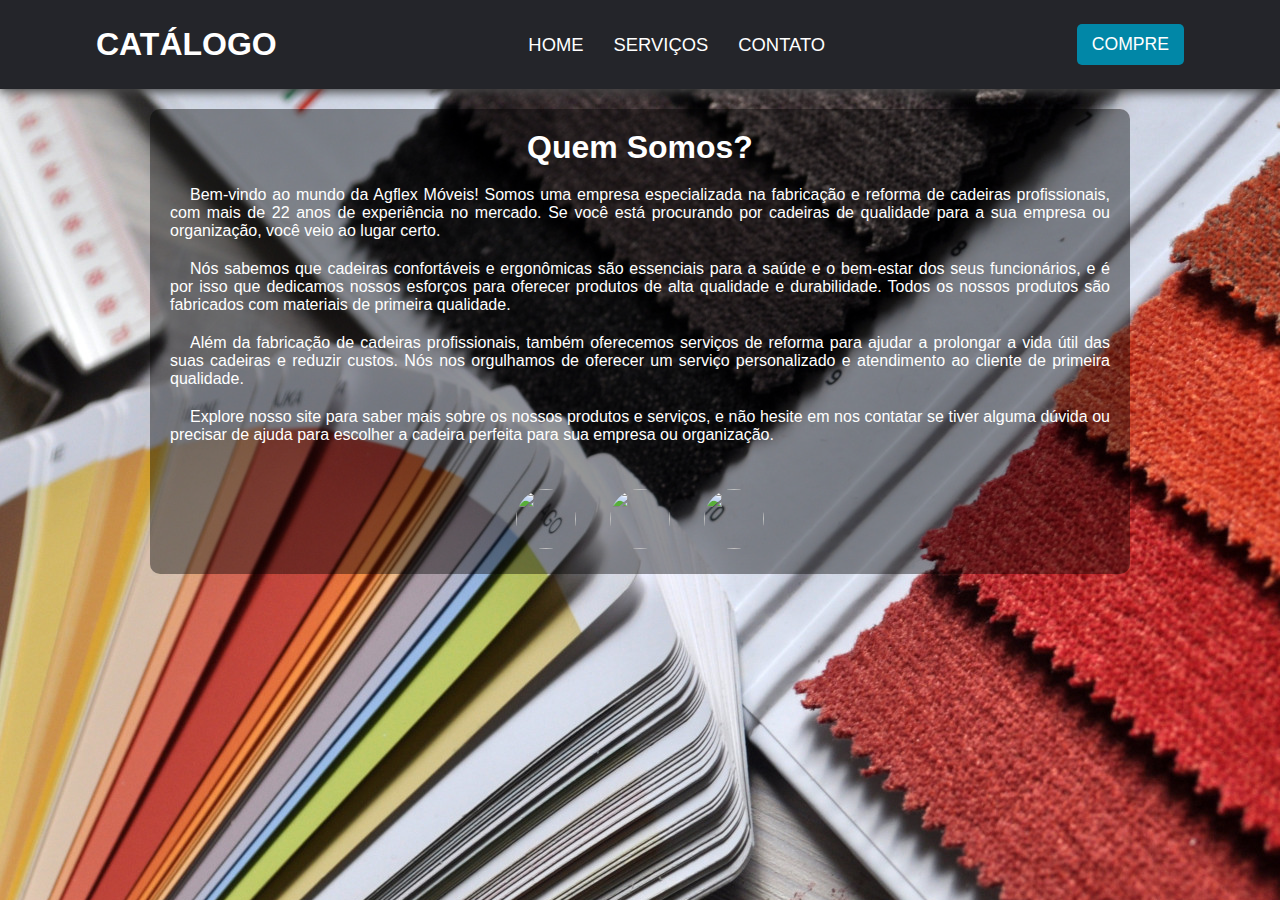
==== Html/catalogo.html @ 661fae49 "att" ====
<!DOCTYPE html>
<html lang="pt-br">

<head>
    <meta charset="UTF-8">
    <meta http-equiv="X-UA-Compatible" content="IE=edge">
    <meta name="viewport" content="width=device-width, initial-scale=1.0">
    <link rel="stylesheet" href="../CSS/style.css">
      

    <title>AGflex Moveis</title>
</head>

<body>
    <header>
        <nav class="nav-bar">
            <div class="logo">
                <h1>CATÁLOGO</h1>
            </div>
            <div class="nav-list">
                <ul>
                    <li class="nav-item"><a href="../index.html" class="nav-link">HOME</a></li>
                    <li class="nav-item"><a href="servicos.html" class="nav-link">SERVIÇOS</a></li>
                    <li class="nav-item"><a href="contato.html" class="nav-link">CONTATO</a></li>
                </ul>
            </div>
            <div class="login-button">
                <button><a href="compre.html">COMPRE</a></button>
            </div>

            <div class="mobile-menu-icon">
                <button onclick="menuShow()"><img class="icon" src="imagens/icons/menu.png" alt="botao menu"></button>
            </div>
        </nav>
        <div class="mobile-menu">
            <ul>
                <li class="nav-item"><a href="../index.html" class="nav-link">HOME</a></li>
                <li class="nav-item"><a href="servicos.html" class="nav-link">SERVIÇOS</a></li>
                <li class="nav-item"><a href="contato.html" class="nav-link">CONTATO</a></li>
            </ul>   

            <div class="login-button">
                <button><a href="compre.html">COMPRE</a></button>
            </div>
        </div>
    </header>

    <main>
        <div class="main">
        <h1>Quem Somos?</h1>
        <p>Bem-vindo ao mundo da Agflex Móveis! Somos uma empresa especializada na fabricação e reforma de cadeiras profissionais, com mais de 22 anos de experiência no mercado. Se você está procurando por cadeiras de qualidade para a sua empresa ou organização, você veio ao lugar certo.</p>
        <p>Nós sabemos que cadeiras confortáveis e ergonômicas são essenciais para a saúde e o bem-estar dos seus funcionários, e é por isso que dedicamos nossos esforços para oferecer produtos de alta qualidade e durabilidade. Todos os nossos produtos são fabricados com materiais de primeira qualidade.</p>
        <p>Além da fabricação de cadeiras profissionais, também oferecemos serviços de reforma para ajudar a prolongar a vida útil das suas cadeiras e reduzir custos. Nós nos orgulhamos de oferecer um serviço personalizado e atendimento ao cliente de primeira qualidade.</p>
        <p>Explore nosso site para saber mais sobre os nossos produtos e serviços, e não hesite em nos contatar se tiver alguma dúvida ou precisar de ajuda para escolher a cadeira perfeita para sua empresa ou organização.</p>
    </div>

    <div class="main-redes">
        <a href="#"><img src="imagens/Logos/logo-facebook.jpg" alt=""></a>
        <a href="#"><img src="imagens/Logos/logo-instagram.jpg" alt=""></a>
        <a href="#"><img src="imagens/Logos/logo-twitter.jpg" alt=""></a>
     

    </div>
    </main>

    <script src="JS/JS.js"></script>
    
</body>


</html>
---- CSS/style.css ----
@charset "UTF-8";

* {
    padding: 0;
    margin: 0;
    font-family: 'Inter', sans-serif;
}

body, html{
    background: url(../imagens/Fundo_home.jpg);
   
}

header {
    background-color: #24252a;
    box-shadow: 0px 3px 10px #464646;
}

.nav-bar {
    display: flex;
    justify-content: space-between;
    padding: 1.5rem 6rem;
}

.logo {
    display: flex;
    align-items: center;
}

.logo h1 {
    color: #fff;
}

.nav-list {
    display: flex;
    align-items: center;
}

.nav-list ul {
    display: flex;
    justify-content: center;
    list-style: none;
}

.nav-item {
    margin: 0 15px;
}

.nav-link {
    text-decoration: none;
    font-size: 1.15rem;
    color: #fff;
    font-weight: 400;
}

.login-button button {
    border: none;
    padding: 10px 15px;
    border-radius: 5px;
    background-color: #0187a7;
}

.login-button button a {
    text-decoration: none;
    color: #fff;
    font-weight: 500;
    font-size: 1.1rem;
}

.mobile-menu-icon {
    display: none;
}

.mobile-menu {
    display: none;
}

.main{
    background-color: rgba(0, 0, 0, 0.412);
    width: 75vw;
    margin: auto;
    border-radius: 10px 10px 0px 0px;
    padding: 10px;
    margin-top: 20px;
}

.main h1{
    padding: 10px;
    text-align: center;
    color: white;
}

.main p{
    
    text-indent: 20px;
    text-align: justify;    
    color: white;
    padding: 10px;
   
}

.main-redes{
    background-color: rgba(0, 0, 0, 0.412);
    padding-top: 20px;
    margin: auto;   
    border-radius: 0px 0px 10px 10px; 
    text-align: center;
    padding: 10px;
    width: 75vw;
   
    
}

.main-redes img{
    width: 60px;
    height: 60px;
    border-radius: 50%;
    padding: 15px;
    
   
}   


@media screen and (max-width: 730px) {


    .nav-bar {
        padding: 1.5rem 4rem;
    }
    .nav-item {
        display: none;
    }
    .login-button {
        display: none;
    }
    .mobile-menu-icon {
        display: block;
    }
    .mobile-menu-icon button {
        background-color: transparent;
        border: none;
        cursor: pointer;
    }
    .mobile-menu ul {
        display: flex;
        flex-direction: column;
        text-align: center;
        padding-bottom: 1rem;
    }
    .mobile-menu .nav-item {
        display: block;
        padding-top: 1.2rem;
    }
    .mobile-menu .login-button {
        display: block;
        padding: 1rem 2rem;
    }
    .mobile-menu .login-button button {
        width: 100%;
    }
    .open {
        display: block;
    }
}
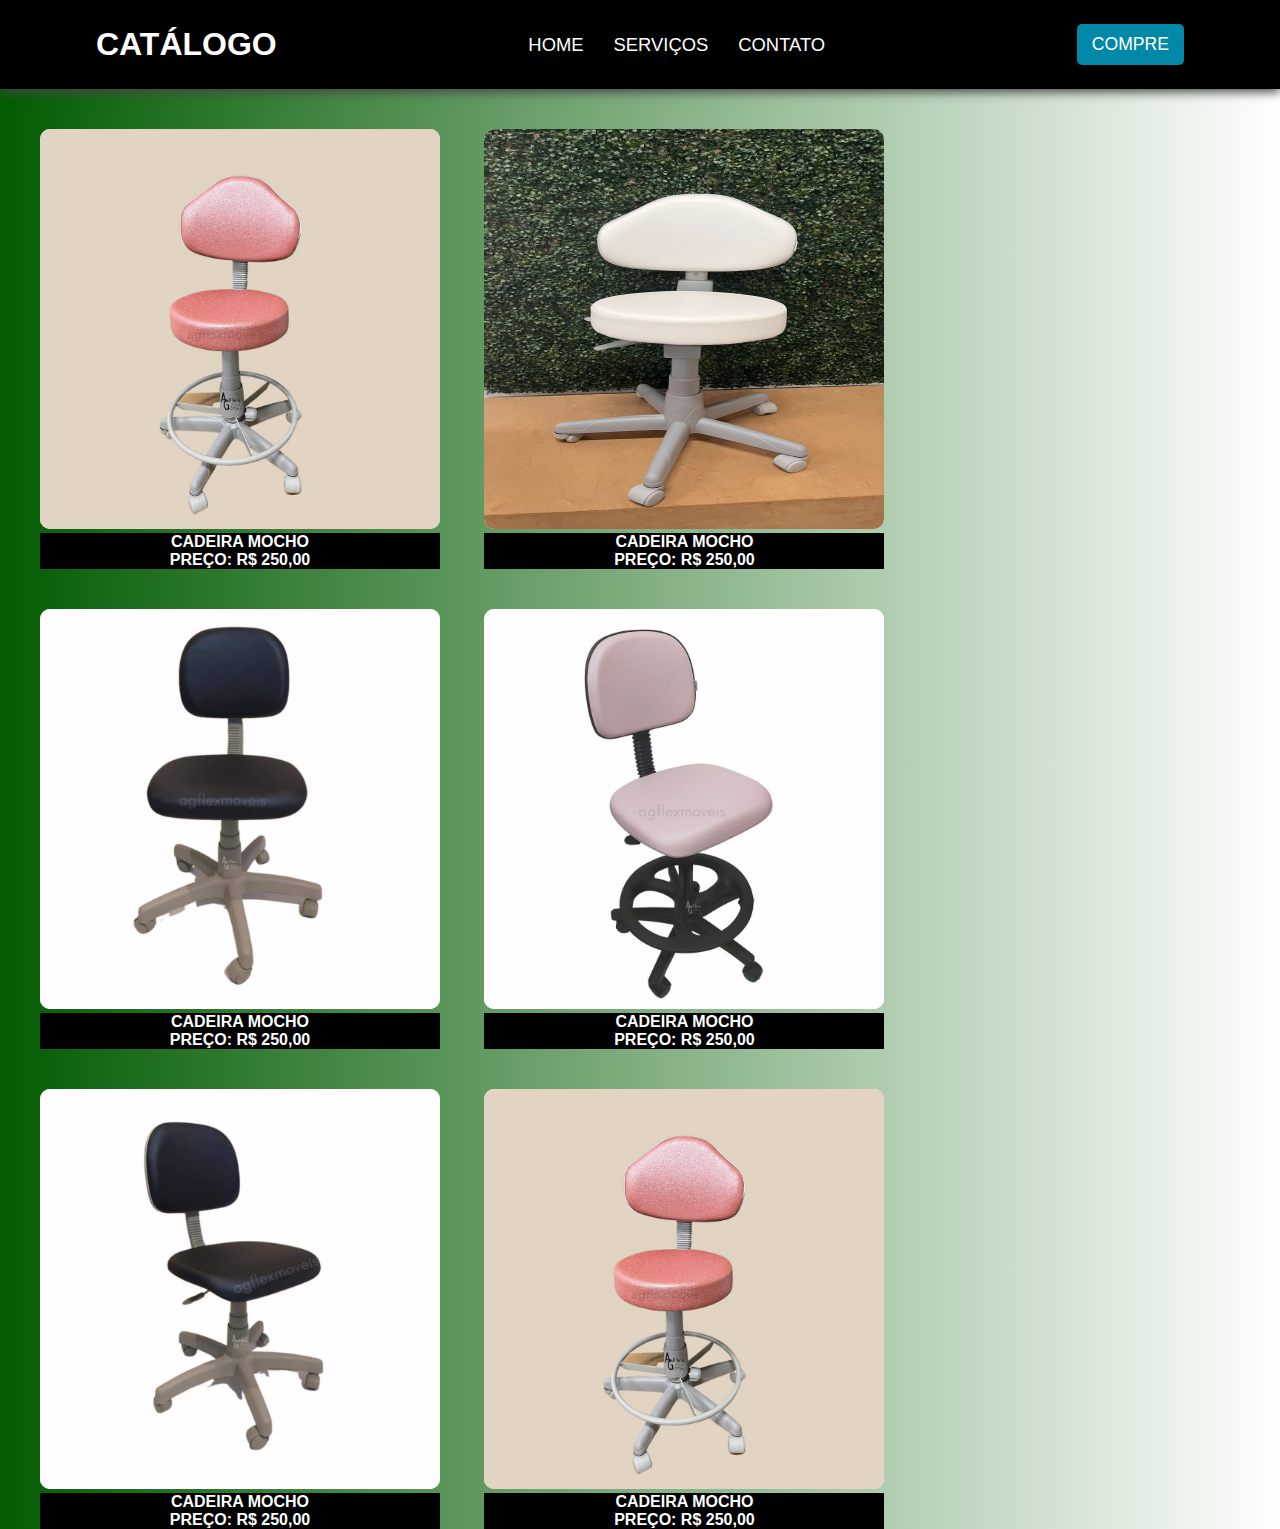
==== commit ddd92913: "att" ====
--- a/Html/catalogo.html
+++ b/Html/catalogo.html
@@ -6,6 +6,12 @@
     <meta http-equiv="X-UA-Compatible" content="IE=edge">
     <meta name="viewport" content="width=device-width, initial-scale=1.0">
     <link rel="stylesheet" href="../CSS/style.css">
+    <style>
+        body {
+            background: linear-gradient(to right, rgb(2, 92, 2), white);
+        }
+        
+    </style>
       
 
     <title>AGflex Moveis</title>
@@ -29,7 +35,7 @@
             </div>
 
             <div class="mobile-menu-icon">
-                <button onclick="menuShow()"><img class="icon" src="imagens/icons/menu.png" alt="botao menu"></button>
+                <button onclick="menuShow()"><img class="icon" src="../imagens/icons/menu.png" alt="botao menu"></button>
             </div>
         </nav>
         <div class="mobile-menu">
@@ -46,24 +52,49 @@
     </header>
 
     <main>
-        <div class="main">
-        <h1>Quem Somos?</h1>
-        <p>Bem-vindo ao mundo da Agflex Móveis! Somos uma empresa especializada na fabricação e reforma de cadeiras profissionais, com mais de 22 anos de experiência no mercado. Se você está procurando por cadeiras de qualidade para a sua empresa ou organização, você veio ao lugar certo.</p>
-        <p>Nós sabemos que cadeiras confortáveis e ergonômicas são essenciais para a saúde e o bem-estar dos seus funcionários, e é por isso que dedicamos nossos esforços para oferecer produtos de alta qualidade e durabilidade. Todos os nossos produtos são fabricados com materiais de primeira qualidade.</p>
-        <p>Além da fabricação de cadeiras profissionais, também oferecemos serviços de reforma para ajudar a prolongar a vida útil das suas cadeiras e reduzir custos. Nós nos orgulhamos de oferecer um serviço personalizado e atendimento ao cliente de primeira qualidade.</p>
-        <p>Explore nosso site para saber mais sobre os nossos produtos e serviços, e não hesite em nos contatar se tiver alguma dúvida ou precisar de ajuda para escolher a cadeira perfeita para sua empresa ou organização.</p>
-    </div>
+        <div class="catalogo">
+            <img src="../imagens/Catalogo/Cadeira1.JPG" alt="cadeira1">
+            <p>CADEIRA MOCHO</p>
+            <p>PREÇO: R$ 250,00</p>
 
-    <div class="main-redes">
-        <a href="#"><img src="imagens/Logos/logo-facebook.jpg" alt=""></a>
-        <a href="#"><img src="imagens/Logos/logo-instagram.jpg" alt=""></a>
-        <a href="#"><img src="imagens/Logos/logo-twitter.jpg" alt=""></a>
+        </div>
+
+        <div class="catalogo">
+            <img src="../imagens/Catalogo/Cadeira2.JPG" alt="cadeira2">
+            <p>CADEIRA MOCHO</p>
+            <p>PREÇO: R$ 250,00</p>
+
+        </div>
+        <div class="catalogo">
+            <img src="../imagens/Catalogo/Cadeira3.JPG" alt="cadeira3">
+            <p>CADEIRA MOCHO</p>
+            <p>PREÇO: R$ 250,00</p>
+
+        </div>
+        <div class="catalogo">
+            <img src="../imagens/Catalogo/Cadeira4.JPG" alt="cadeira4">
+            <p>CADEIRA MOCHO</p>
+            <p>PREÇO: R$ 250,00</p>
+
+        </div>
+        <div class="catalogo">
+            <img src="../imagens/Catalogo/Cadeira5.JPG" alt="cadeira5">
+            <p>CADEIRA MOCHO</p>
+            <p>PREÇO: R$ 250,00</p>
+
+        </div>
+        <div class="catalogo">
+            <img src="../imagens/Catalogo/Cadeira1.JPG" alt="cadeira1">
+            <p>CADEIRA MOCHO</p>
+            <p>PREÇO: R$ 250,00</p>
+
+        </div>
+        
+        
      
-
-    </div>
     </main>
 
-    <script src="JS/JS.js"></script>
+    <script src="../JS/JSpages.js"></script>
     
 </body>
 
--- a/CSS/style.css
+++ b/CSS/style.css
@@ -12,7 +12,7 @@
 }
 
 header {
-    background-color: #24252a;
+    background-color: black;
     box-shadow: 0px 3px 10px #464646;
 }
 
@@ -49,8 +49,19 @@
 .nav-link {
     text-decoration: none;
     font-size: 1.15rem;
-    color: #fff;
+    color: white;
     font-weight: 400;
+}
+
+.nav-link:hover{
+    font-weight: bolder;
+    background-color: white;
+    border-radius: 2px;    
+    color: black;
+    
+    transition: 1s;
+   
+   
 }
 
 .login-button button {
@@ -69,6 +80,12 @@
 
 .mobile-menu-icon {
     display: none;
+}
+
+.mobile-menu-icon img{
+    background-color: white;
+    border-radius: 50%;
+
 }
 
 .mobile-menu {
@@ -164,3 +181,65 @@
 }
 
 
+/* Formatação Pagina Catalogo */
+
+
+.catalogo{
+    display: inline-block;
+    width: 400px;
+    height: 400px;
+    background-color: white;
+    border-radius: 10px; 
+    margin-top: 40px; 
+    margin-left: 40px; 
+    
+    
+}
+
+.catalogo img{
+    width: 400px;
+    height: 400px;
+    border-radius: 10px;  
+    
+    
+}
+
+.catalogo p{
+    display: block;
+    text-align: center;
+    color: white;
+    background-color: black;
+    font-family: Arial, Helvetica, sans-serif;
+    font-weight: bolder;
+}
+
+/* Formatação Pagina Contato*/
+
+.mapa iframe {
+    
+    display: block;
+    margin: auto;
+    padding: 20px;    
+    width: 75vw;
+    height: 400px;
+    border-radius: 25px;
+    
+}
+
+.form {
+    text-align: left;
+    font-family: Arial, Helvetica, sans-serif;
+    font-size: 20px;
+    fo
+    color: white;
+    padding: 10px;
+    margin-bottom: 25px;
+    display: block;
+    margin: auto;
+    padding: 20px;    
+    width: 50vw;
+    height: 400px;
+    border-radius: 25px;
+
+}
+
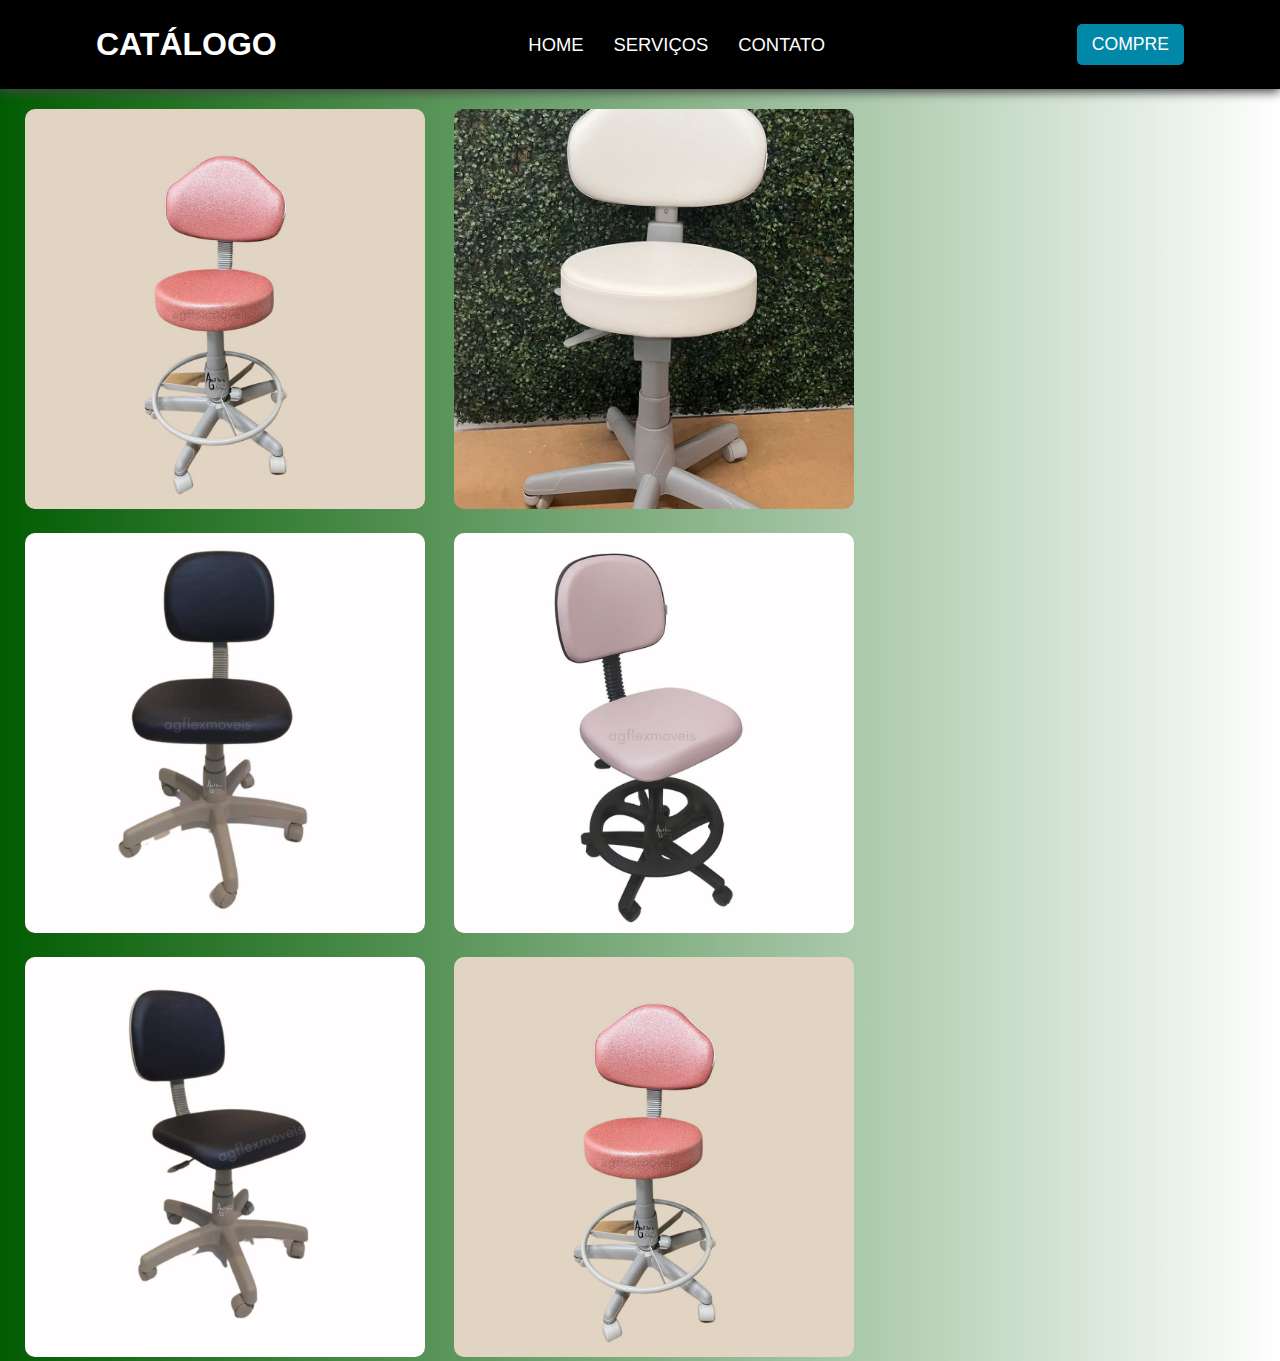
==== commit 278c9c9a: "attt" ====
--- a/Html/catalogo.html
+++ b/Html/catalogo.html
@@ -52,43 +52,33 @@
     </header>
 
     <main>
-        <div class="catalogo">
-            <img src="../imagens/Catalogo/Cadeira1.JPG" alt="cadeira1">
-            <p>CADEIRA MOCHO</p>
-            <p>PREÇO: R$ 250,00</p>
-
+        <div class="catalogo" id="position1">
+            
+                      
         </div>
 
-        <div class="catalogo">
-            <img src="../imagens/Catalogo/Cadeira2.JPG" alt="cadeira2">
-            <p>CADEIRA MOCHO</p>
-            <p>PREÇO: R$ 250,00</p>
+        <div class="catalogo" id="position2">
+                     
+        </div>
 
+        <div class="catalogo" id="position3">
+                    
         </div>
-        <div class="catalogo">
-            <img src="../imagens/Catalogo/Cadeira3.JPG" alt="cadeira3">
-            <p>CADEIRA MOCHO</p>
-            <p>PREÇO: R$ 250,00</p>
 
+        <div class="catalogo" id="position4">
+                    
         </div>
-        <div class="catalogo">
-            <img src="../imagens/Catalogo/Cadeira4.JPG" alt="cadeira4">
-            <p>CADEIRA MOCHO</p>
-            <p>PREÇO: R$ 250,00</p>
+        
 
+        <div class="catalogo" id="position5">
+                   
         </div>
-        <div class="catalogo">
-            <img src="../imagens/Catalogo/Cadeira5.JPG" alt="cadeira5">
-            <p>CADEIRA MOCHO</p>
-            <p>PREÇO: R$ 250,00</p>
 
+        <div class="catalogo" id="position6">
+                  
         </div>
-        <div class="catalogo">
-            <img src="../imagens/Catalogo/Cadeira1.JPG" alt="cadeira1">
-            <p>CADEIRA MOCHO</p>
-            <p>PREÇO: R$ 250,00</p>
 
-        </div>
+      
         
         
      
--- a/CSS/style.css
+++ b/CSS/style.css
@@ -196,19 +196,78 @@
     
 }
 
-.catalogo img{
-    width: 400px;
-    height: 400px;
-    border-radius: 10px;  
-    
-    
+#position1{
+    
+    background: url(../imagens/Catalogo/Cadeira1.JPG);
+    background-position: center center;
+    background-size: cover;
+    display: inline-block;
+    margin: auto;
+    margin-top: 20px;
+    margin-left: 25px;
+
+}
+
+#position2{
+    background: url(../imagens/Catalogo/Cadeira2.JPG);
+    background-position: center center;
+    background-size: cover;
+    display: inline-block;
+    margin: auto;
+    margin-top: 20px;
+    margin-left: 25px;
+
+}
+
+#position3{
+    background: url(../imagens/Catalogo/Cadeira3.JPG);
+    background-position: center center;
+    background-size: cover;
+    display: inline-block;
+    margin: auto;
+    margin-top: 20px;
+    margin-left: 25px;
+
+}
+
+#position4{
+    background: url(../imagens/Catalogo/Cadeira4.JPG);
+    background-position: center center;
+    background-size: cover;
+    display: inline-block;
+    margin: auto;
+    margin-top: 20px;
+    margin-left: 25px;
+
+}
+
+#position5{
+    background: url(../imagens/Catalogo/Cadeira5.JPG);
+    background-position: center center;
+    background-size: cover;
+    display: inline-block;
+    margin: auto;
+    margin-top: 20px;
+    margin-left: 25px;
+
+}
+
+#position6{
+    background: url(../imagens/Catalogo/Cadeira1.JPG);
+    background-position: center center;
+    background-size: cover;
+    display: inline-block;
+    margin: auto;
+    margin-top: 20px;
+    margin-left: 25px;
+
 }
 
 .catalogo p{
     display: block;
     text-align: center;
     color: white;
-    background-color: black;
+    background-color: rgba(0, 0, 0, 0.302);
     font-family: Arial, Helvetica, sans-serif;
     font-weight: bolder;
 }
@@ -230,7 +289,6 @@
     text-align: left;
     font-family: Arial, Helvetica, sans-serif;
     font-size: 20px;
-    fo
     color: white;
     padding: 10px;
     margin-bottom: 25px;
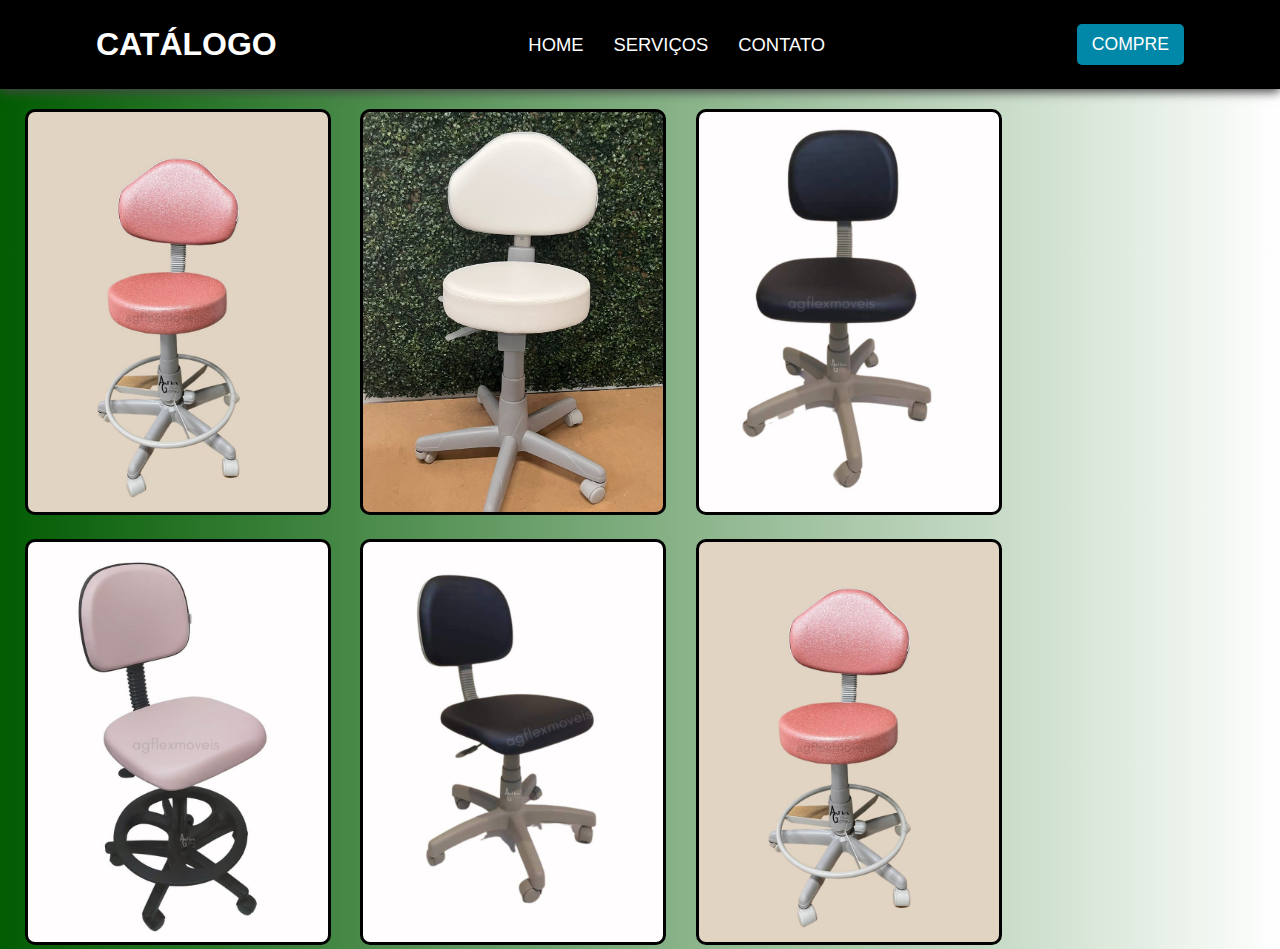
==== commit 2620be75: "att" ====
--- a/Html/catalogo.html
+++ b/Html/catalogo.html
@@ -53,7 +53,7 @@
 
     <main>
         <div class="catalogo" id="position1">
-            
+                       
                       
         </div>
 
--- a/CSS/style.css
+++ b/CSS/style.css
@@ -186,7 +186,7 @@
 
 .catalogo{
     display: inline-block;
-    width: 400px;
+    width: 300px;
     height: 400px;
     background-color: white;
     border-radius: 10px; 
@@ -205,6 +205,7 @@
     margin: auto;
     margin-top: 20px;
     margin-left: 25px;
+    border: 3px solid black;
 
 }
 
@@ -216,6 +217,7 @@
     margin: auto;
     margin-top: 20px;
     margin-left: 25px;
+    border: 3px solid black;
 
 }
 
@@ -227,6 +229,7 @@
     margin: auto;
     margin-top: 20px;
     margin-left: 25px;
+    border: 3px solid black;
 
 }
 
@@ -238,6 +241,7 @@
     margin: auto;
     margin-top: 20px;
     margin-left: 25px;
+    border: 3px solid black;
 
 }
 
@@ -249,6 +253,7 @@
     margin: auto;
     margin-top: 20px;
     margin-left: 25px;
+    border: 3px solid black;
 
 }
 
@@ -260,6 +265,7 @@
     margin: auto;
     margin-top: 20px;
     margin-left: 25px;
+    border: 3px solid black;
 
 }
 
